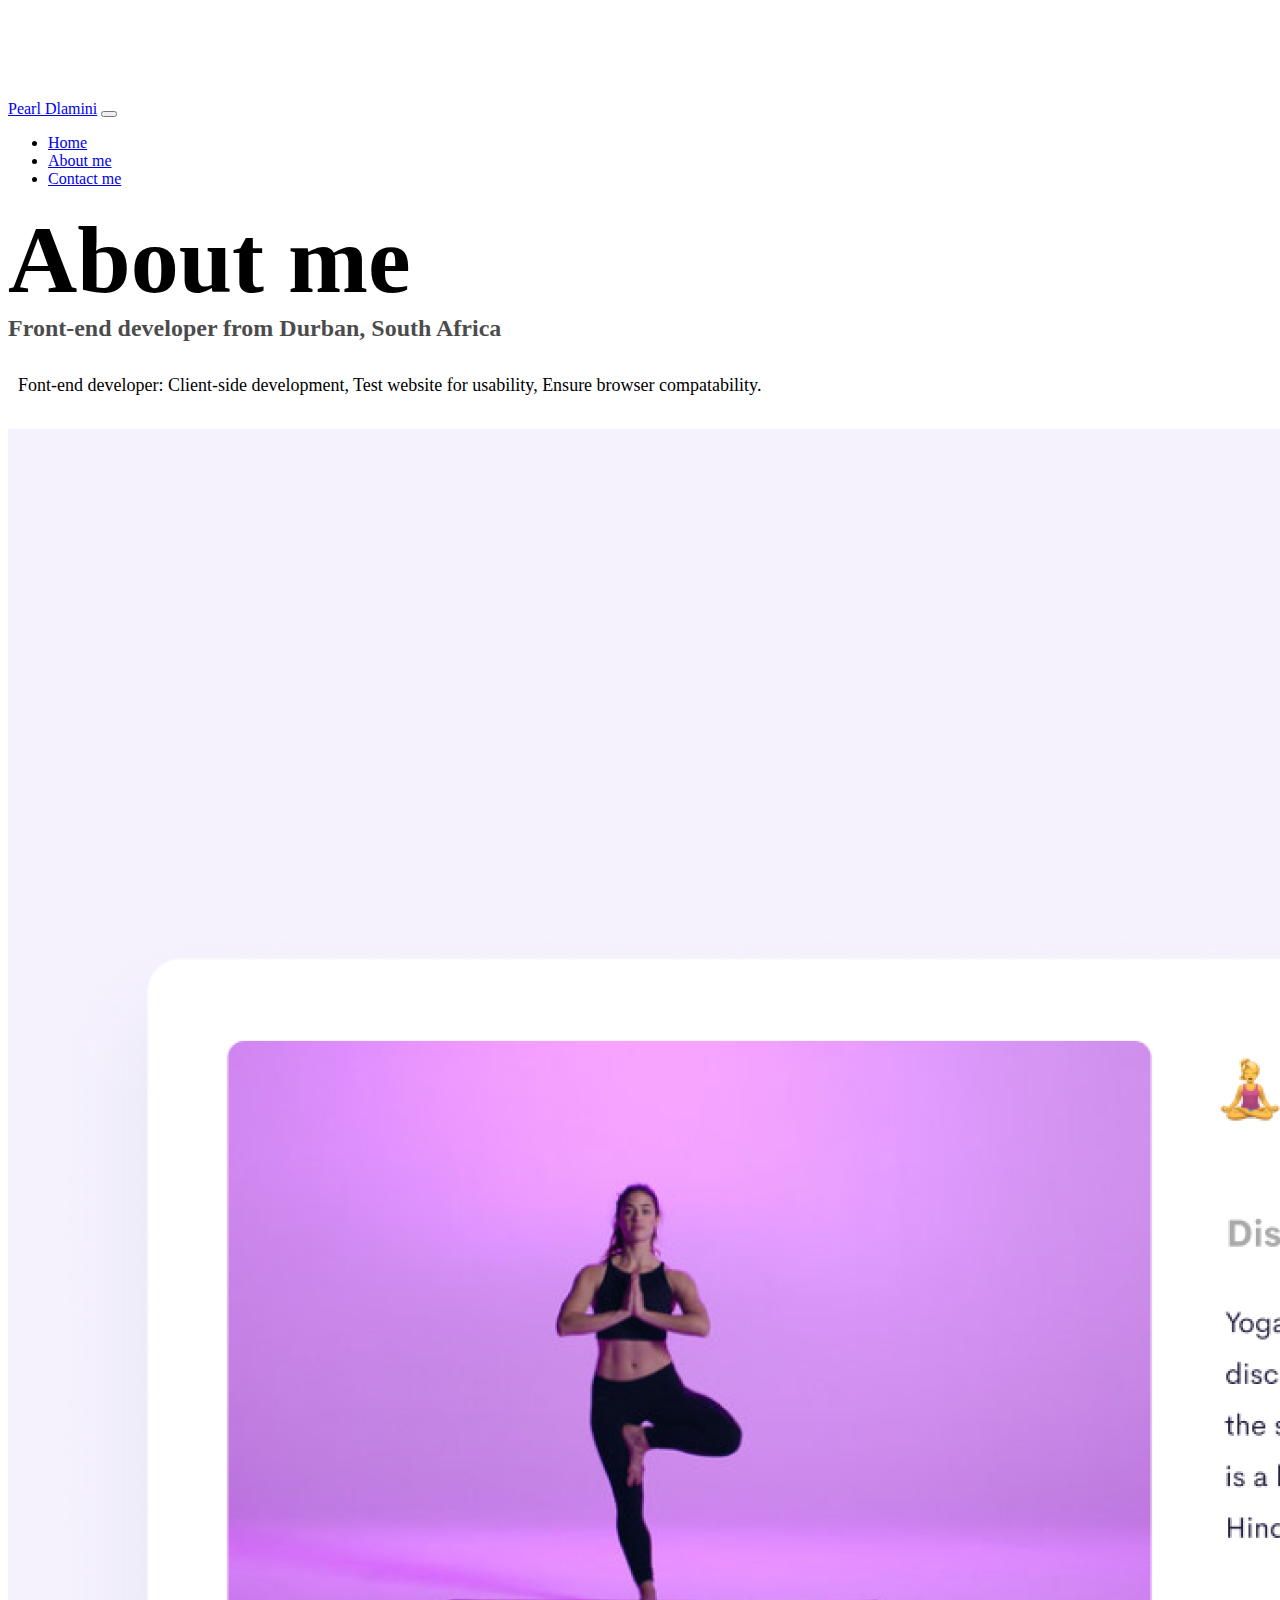
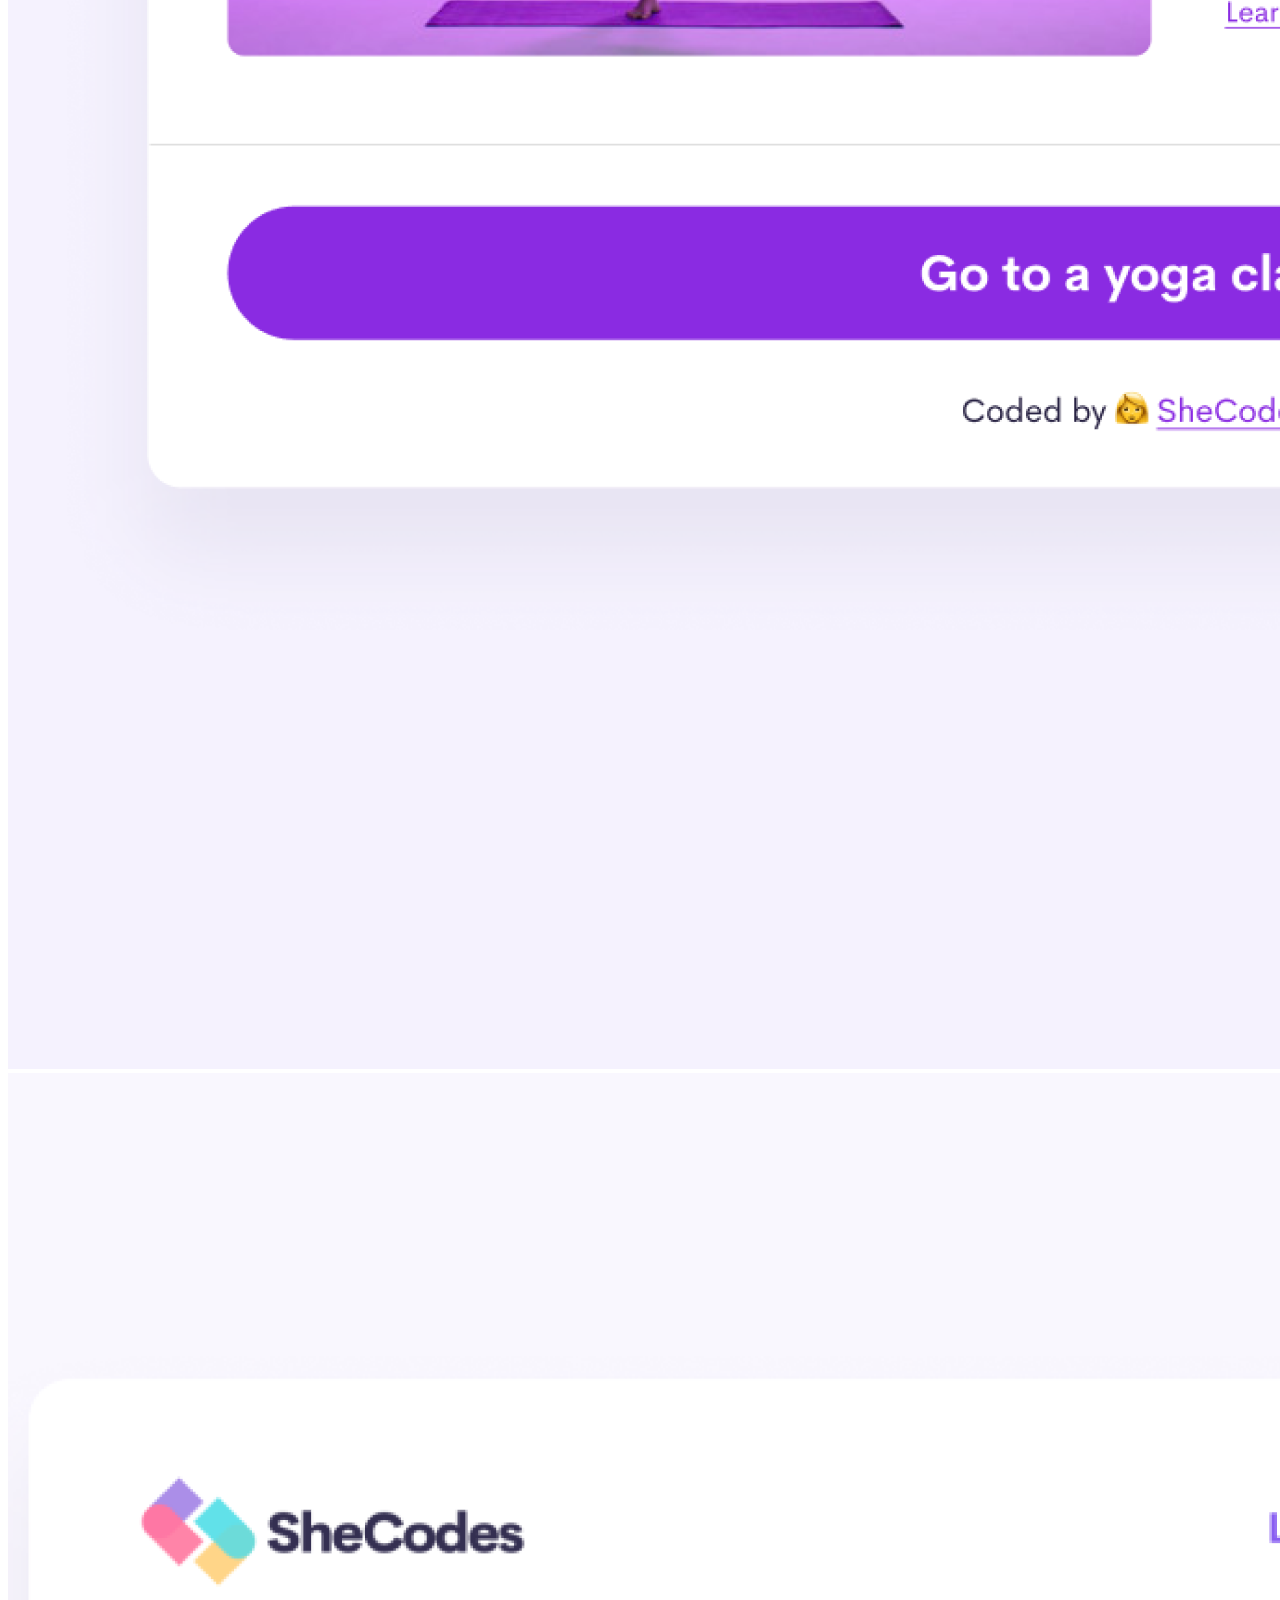
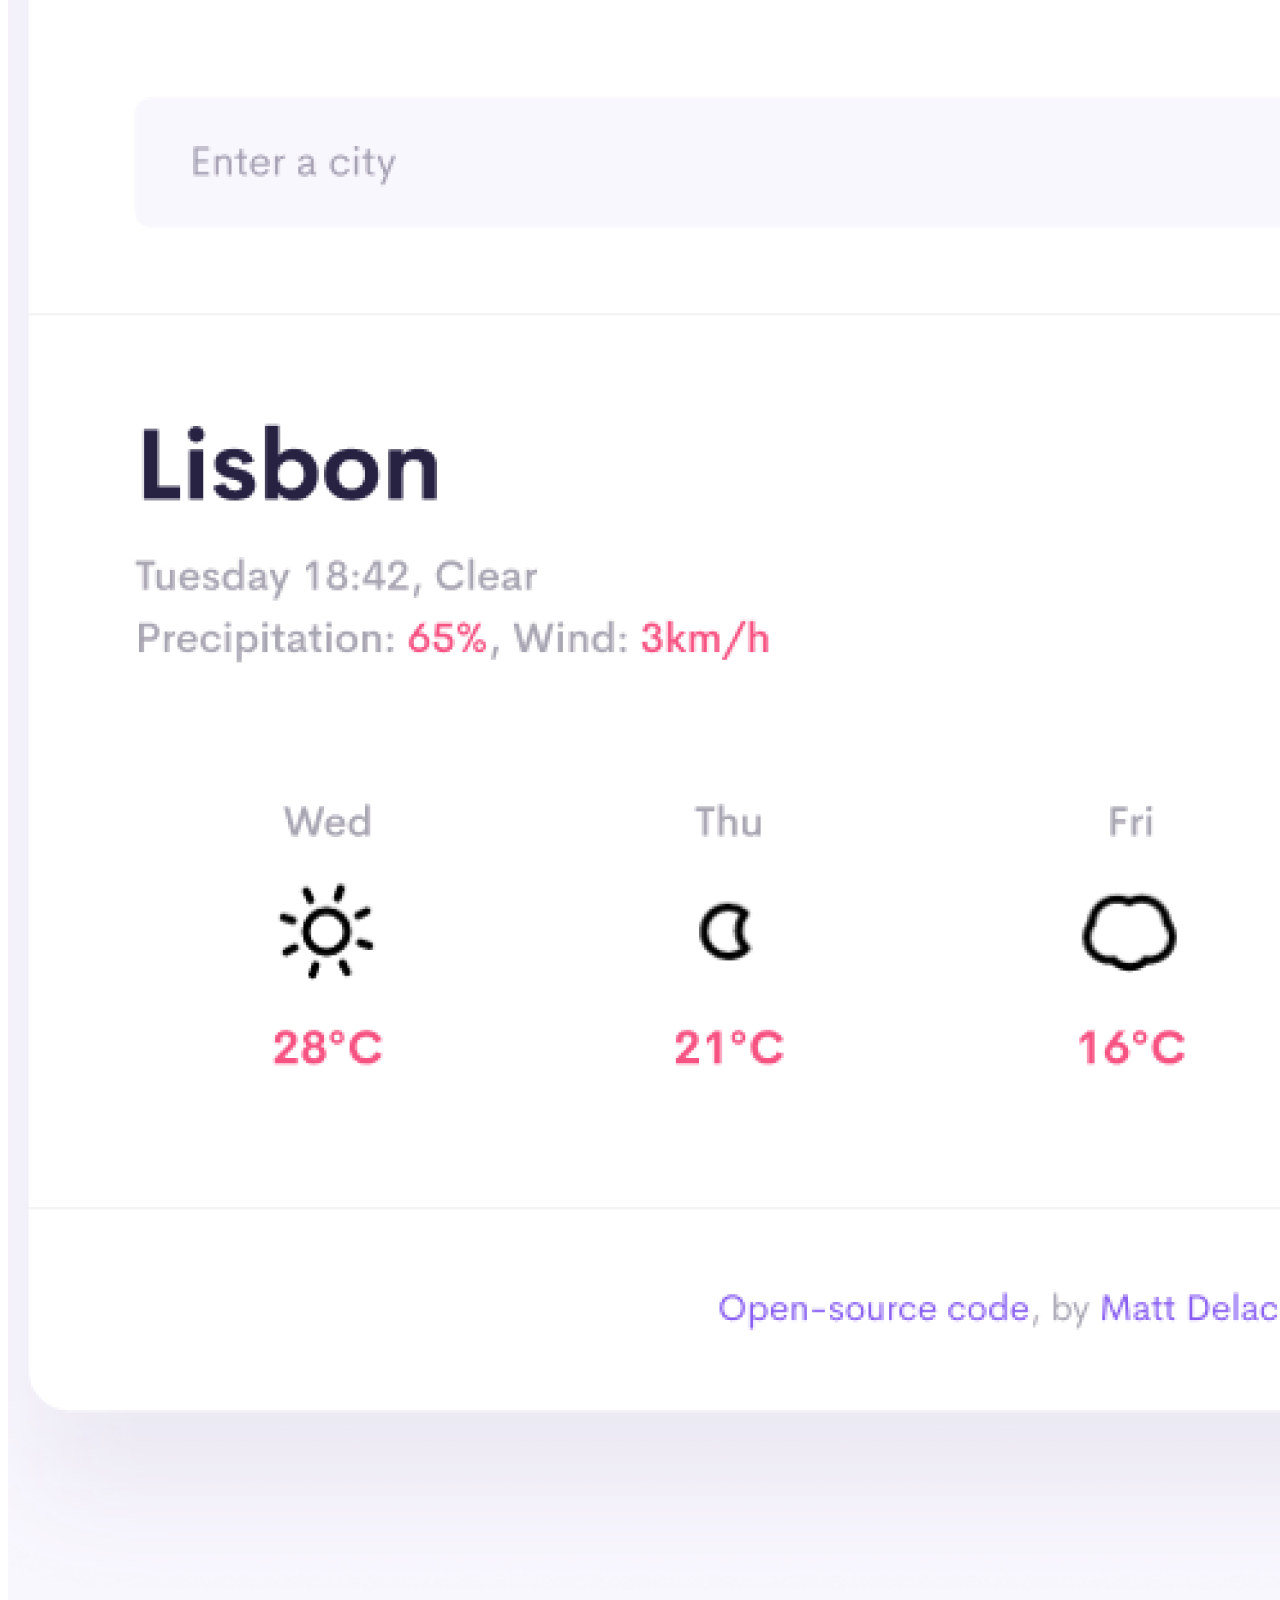
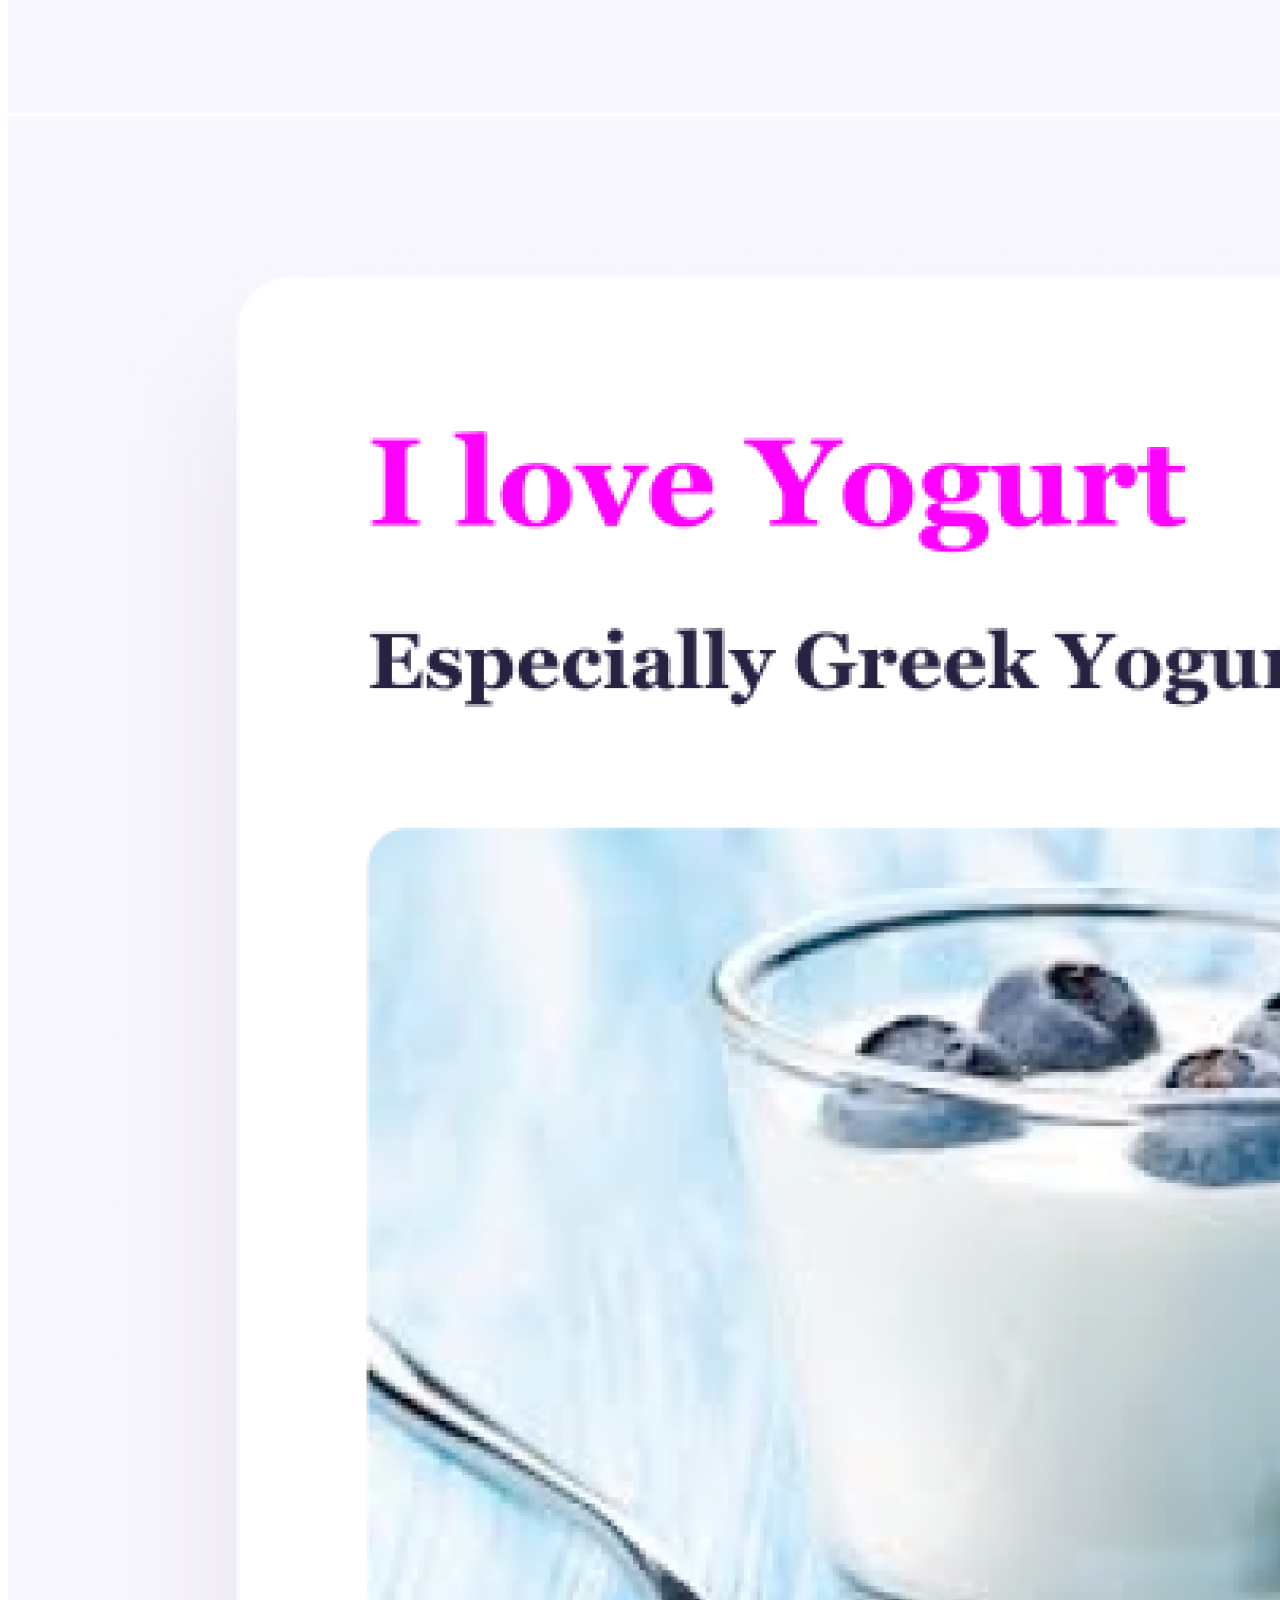
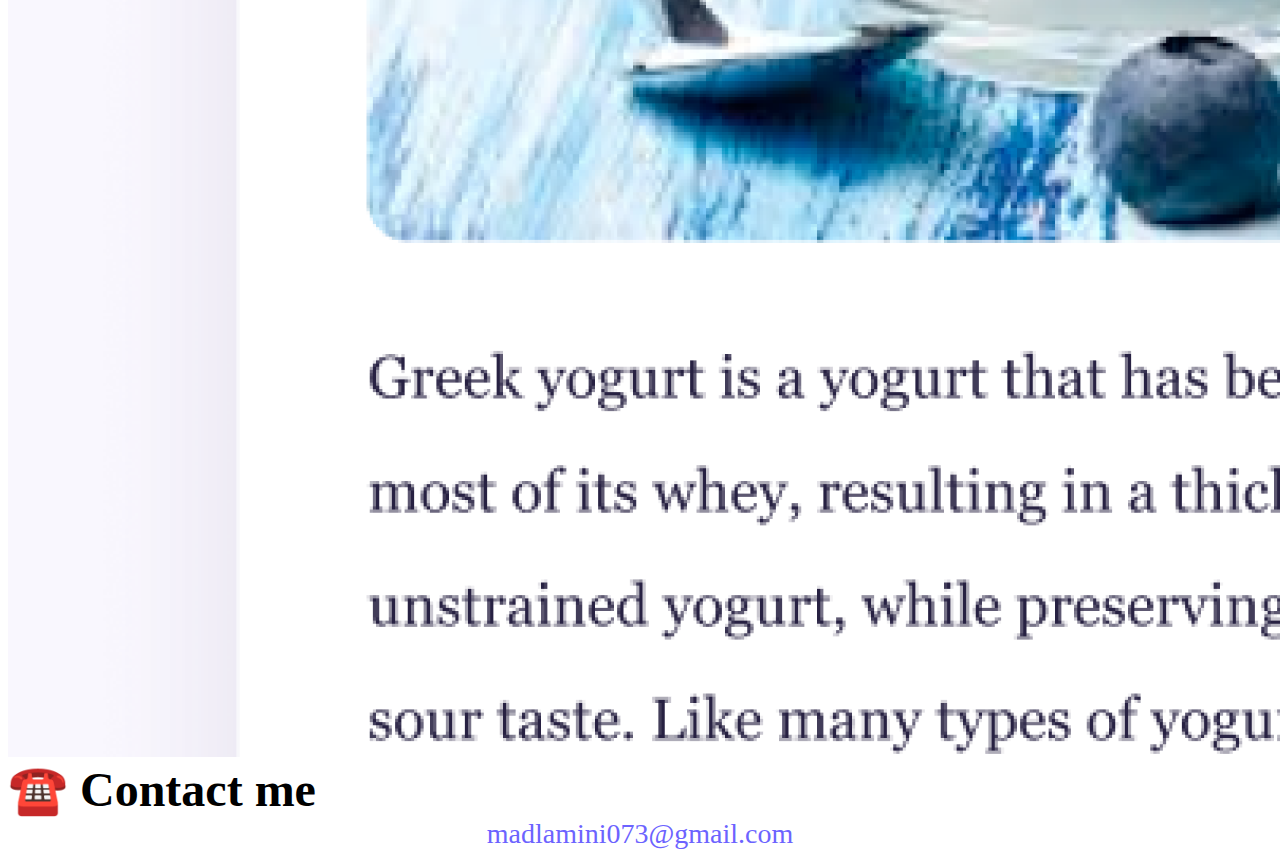
==== about.html @ 2f76c1c3 "Deployment from Codesandbox." ====
<!DOCTYPE html>
<html lang="en">
  <head>
    <meta charset="UTF-8" />
    <link
      href="https://cdn.jsdelivr.net/npm/bootstrap@5.0.0-beta2/dist/css/bootstrap.min.css"
      rel="stylesheet"
      integrity="sha384-BmbxuPwQa2lc/FVzBcNJ7UAyJxM6wuqIj61tLrc4wSX0szH/Ev+nYRRuWlolflfl"
      crossorigin="anonymous"
    />
    <script
      src="https://cdn.jsdelivr.net/npm/bootstrap@5.0.0-beta2/dist/js/bootstrap.bundle.min.js"
      integrity="sha384-b5kHyXgcpbZJO/tY9Ul7kGkf1S0CWuKcCD38l8YkeH8z8QjE0GmW1gYU5S9FOnJ0"
      crossorigin="anonymous"
    ></script>
    <meta http-equiv="X-UA-Compatible" content="IE=edge" />
    <meta name="viewport" content="width=device-width, initial-scale=1.0" />
    <link rel="stylesheet" href="style.css" />
    <title>About me - Pearl Dlamini</title>
    <meta
      name="description"
      content="About Pearl Dlamini is a front-end developer based in South Africa, check out her projects and contact her for job inquiries"
    />
  </head>
  <body>
    <nav class="navbar navbar-expand-lg navbar-light bg-light fixed-top">
      <div class="container-fluid">
        <a class="navbar-brand" href="index.html" title="Homepage"
          >Pearl Dlamini</a
        >
        <button
          class="navbar-toggler"
          type="button"
          data-bs-toggle="collapse"
          data-bs-target="#navbarNav"
          aria-controls="navbarNav"
          aria-expanded="false"
          aria-label="Toggle navigation"
        >
          <span class="navbar-toggler-icon"></span>
        </button>
        <div class="collapse navbar-collapse" id="navbarNav">
          <ul class="navbar-nav">
            <li class="nav-item">
              <a
                class="nav-link"
                aria-current="page"
                href="index.html"
                title="Homepage"
                >Home</a
              >
            </li>
            <li class="nav-item">
              <a
                class="nav-link active"
                href="index.html"
                title="About Pearl Dlamini"
                >About me</a
              >
            </li>
            <li class="nav-item">
              <a
                class="nav-link"
                href="index.html#contact"
                title="Contact Pearl Dlamini"
                >Contact me</a
              >
            </li>
          </ul>
        </div>
      </div>
    </nav>
    <h1 class="text-center">About me</h1>
    <h3 class="text-center">Front-end developer from Durban, South Africa</h3>
    <div class="about-paragraphs text-center">
      <p>
        Font-end developer: Client-side development, Test website for usability,
        Ensure browser compatability.
      </p>
    </div>
    <div class="container">
      <div class="row">
        <div class="col-sm-4">
          <img
            src="images/yoga.png"
            class="img-fluid p-2 shadow rounded"
            alt="Yoga project"
          />
        </div>
        <div class="col-sm-4">
          <img
            src="images/weather.png"
            class="img-fluid p-2 shadow rounded"
            alt="Weather project"
          />
        </div>
        <div class="col-sm-4">
          <img
            src="images/yogurt.png"
            class="img-fluid p-2 shadow rounded"
            alt="Yogurt project"
          />
        </div>
      </div>
    </div>
    <div id="contact" class="mt-5">
      <h2 class="text-center">☎️ Contact me</h2>
      <a href="mailto:madlamini073@gmail.com" class="email-link">
        madlamini073@gmail.com
      </a>
    </div>
  </body>
</html>
---- style.css ----
:root {
  --primary-color: #6c63ff;
  --secondary-color: #f5f2fe;
  --box-shadow: 0 5px 10px rgba(0, 0, 0, 0.3);
}

body {
  margin-top: 100px;
}

h1,
h2,
h3 {
  margin: 0;
}

h1 {
  font-size: 96px;
}

h2 {
  font-size: 48px;
}

h3 {
  font-size: 24px;
  opacity: 0.7;
}

p {
  font-size: 18px;
  line-height: 1.5;
}

.navigation-links {
  display: flex;
  margin-top: 40px;
  justify-content: center;
}

.navigation-links a {
  margin: 20px;
}

.primary-link {
  border-radius: 4px;
  padding: 15px;
  text-decoration: none;
  text-transform: capitalize;
  background: var(--primary-color);
  box-shadow: var(--box-shadow);
  color: white;
}

.secondary-link {
  border: 1px solid var(--primary-color);
  border-radius: 4px;
  color: var(--primary-color);
  padding: 20px 15px;
  text-decoration: none;
  text-transform: capitalize;
  color: var(--primary-color);
  border: 1px solid var(--primary-color);
}

.homepage-link {
  color: var(--primary-color);
  text-align: center;
  display: block;
}

.about-paragraphs {
  margin: 30px 0;
}

.about-paragraphs p {
  margin: 10px;
}

.email-link {
  display: flex;
  justify-content: center;
  color: var(--primary-color);
  font-size: 28px;
  text-decoration: none;
}

.email-link:hover {
  text-decoration: underline;
}
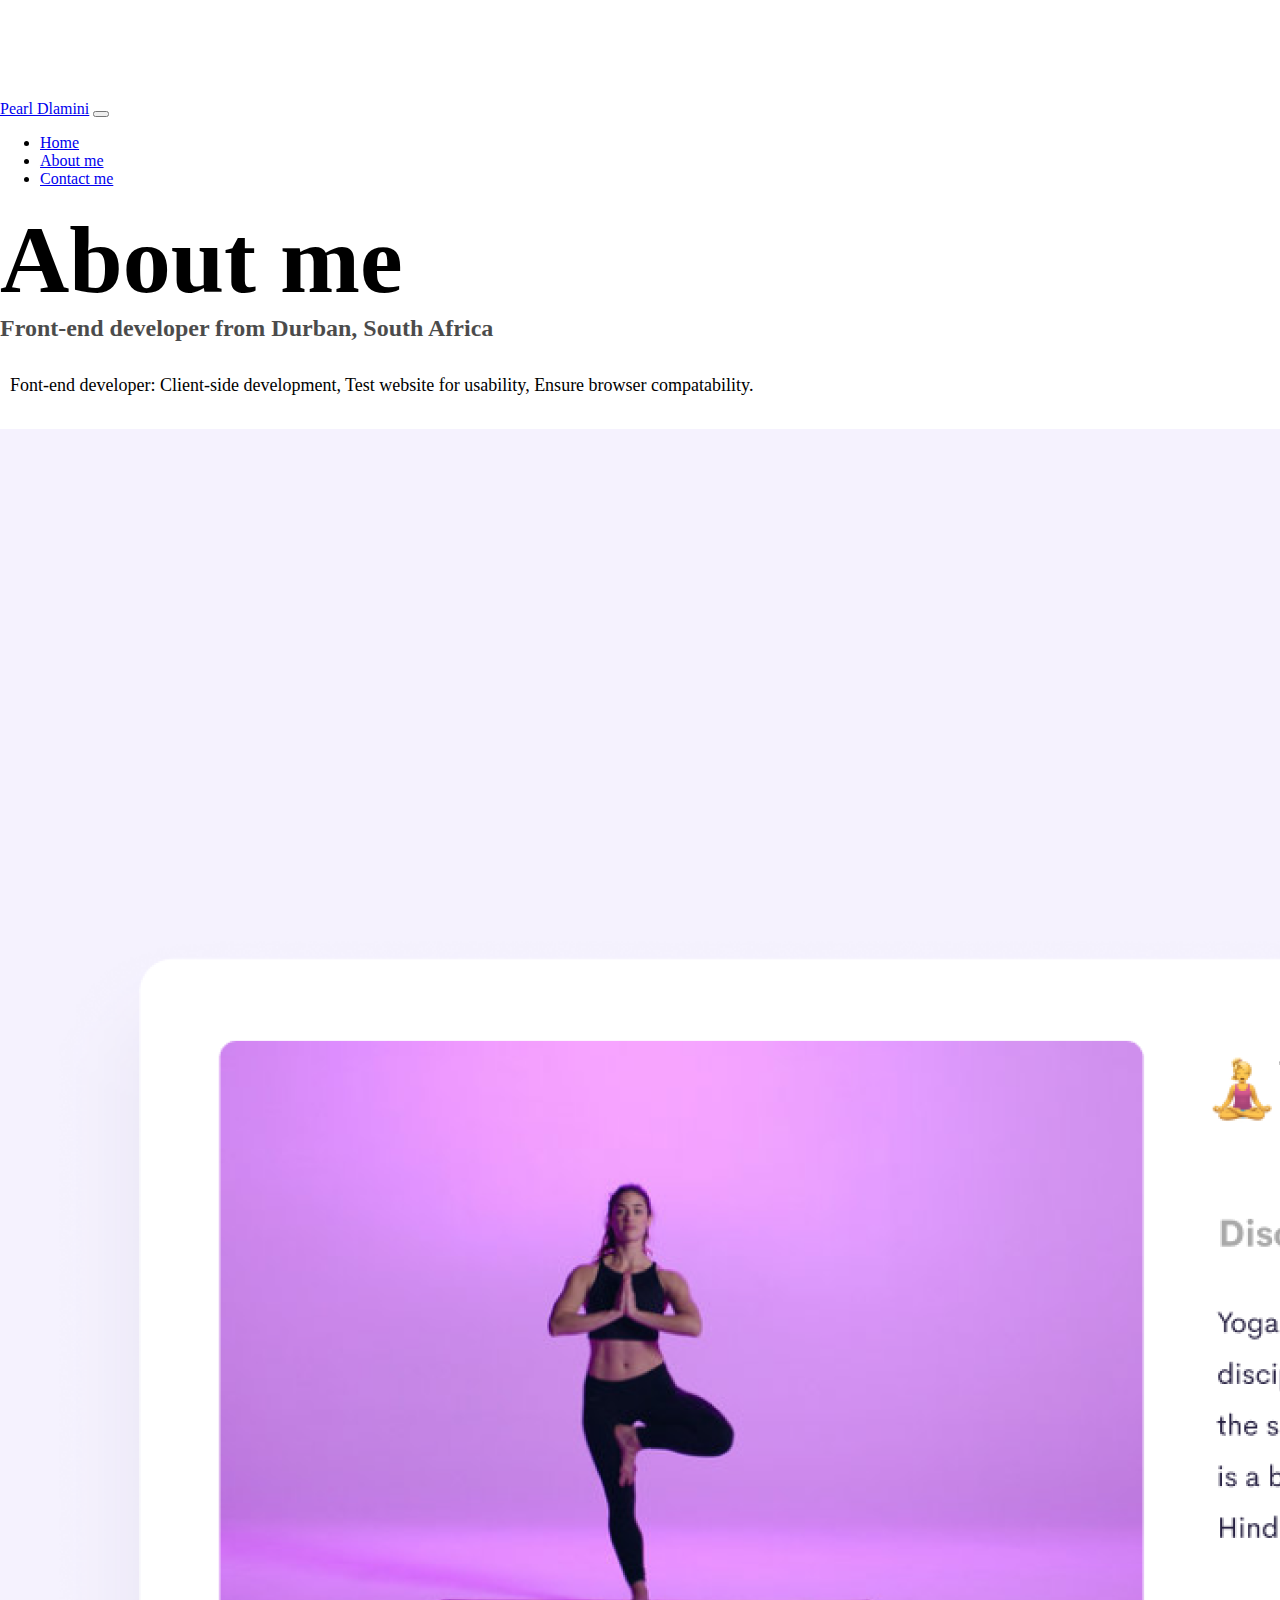
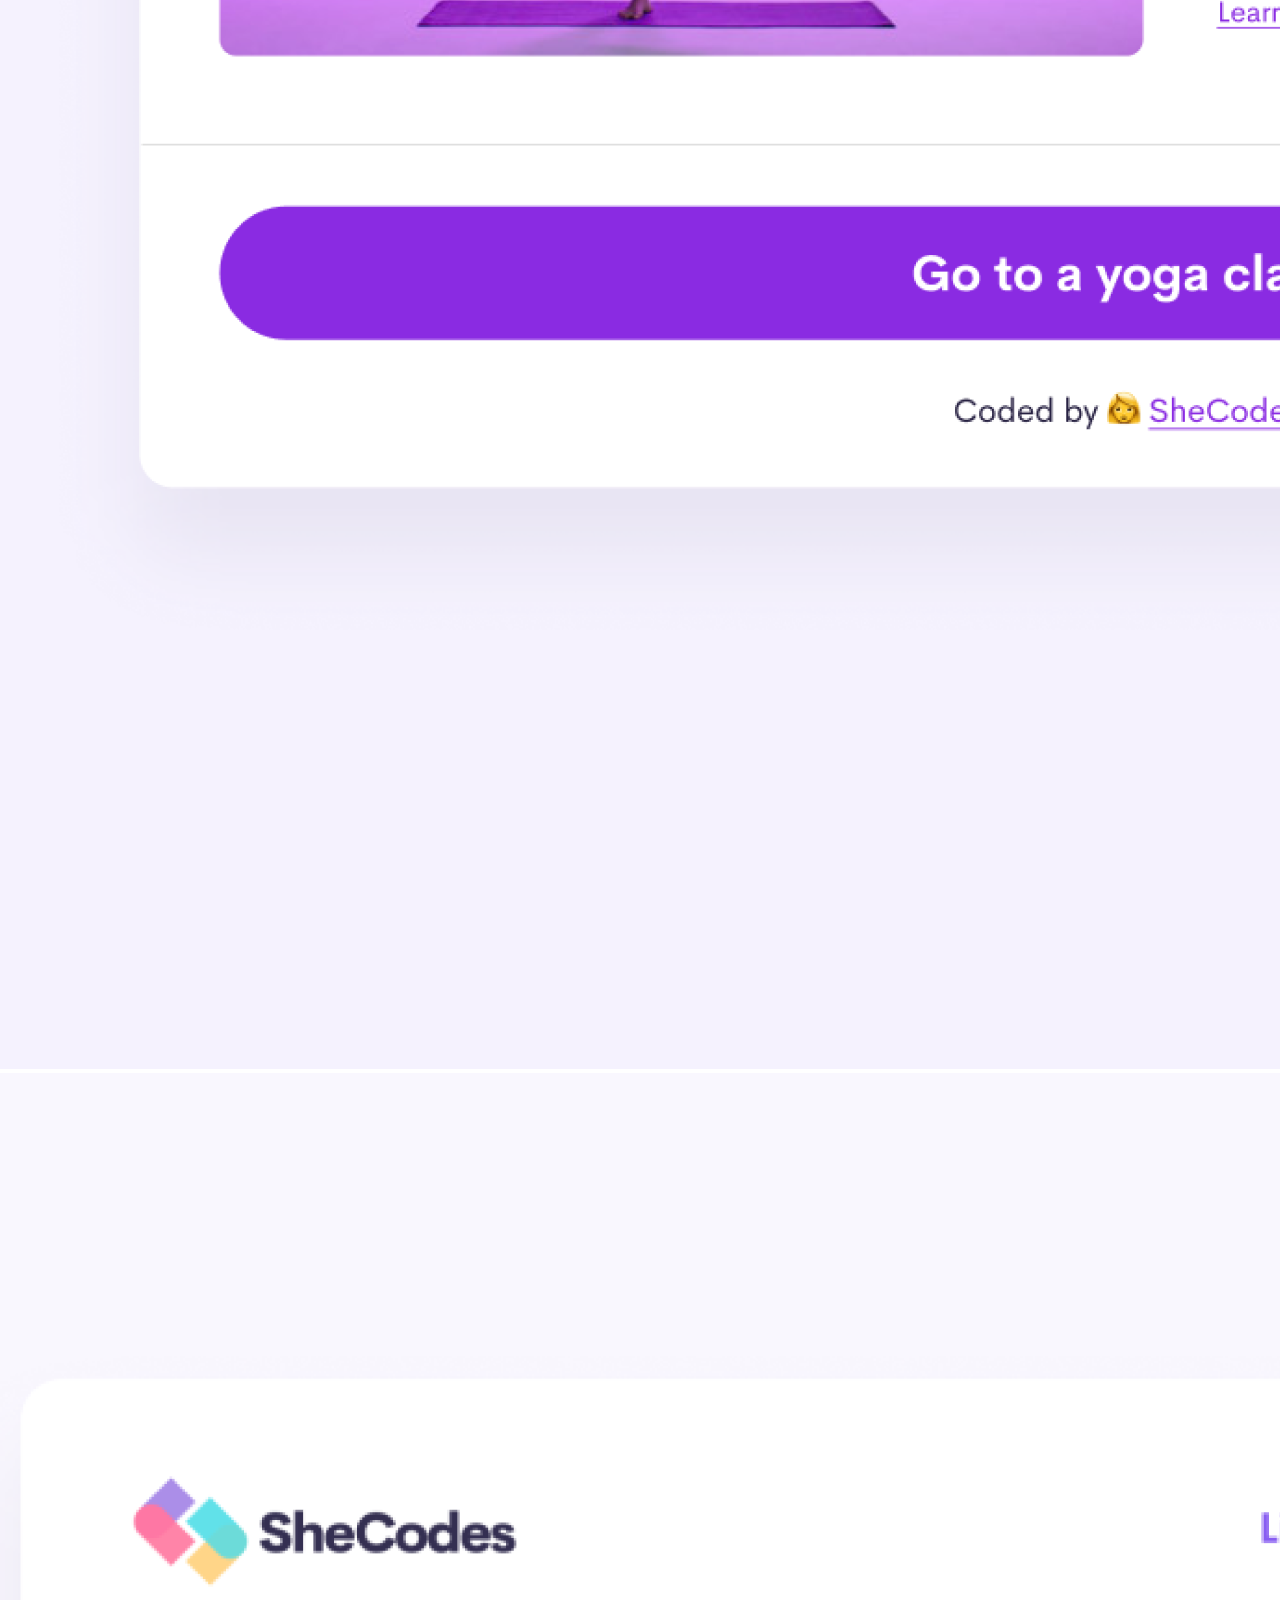
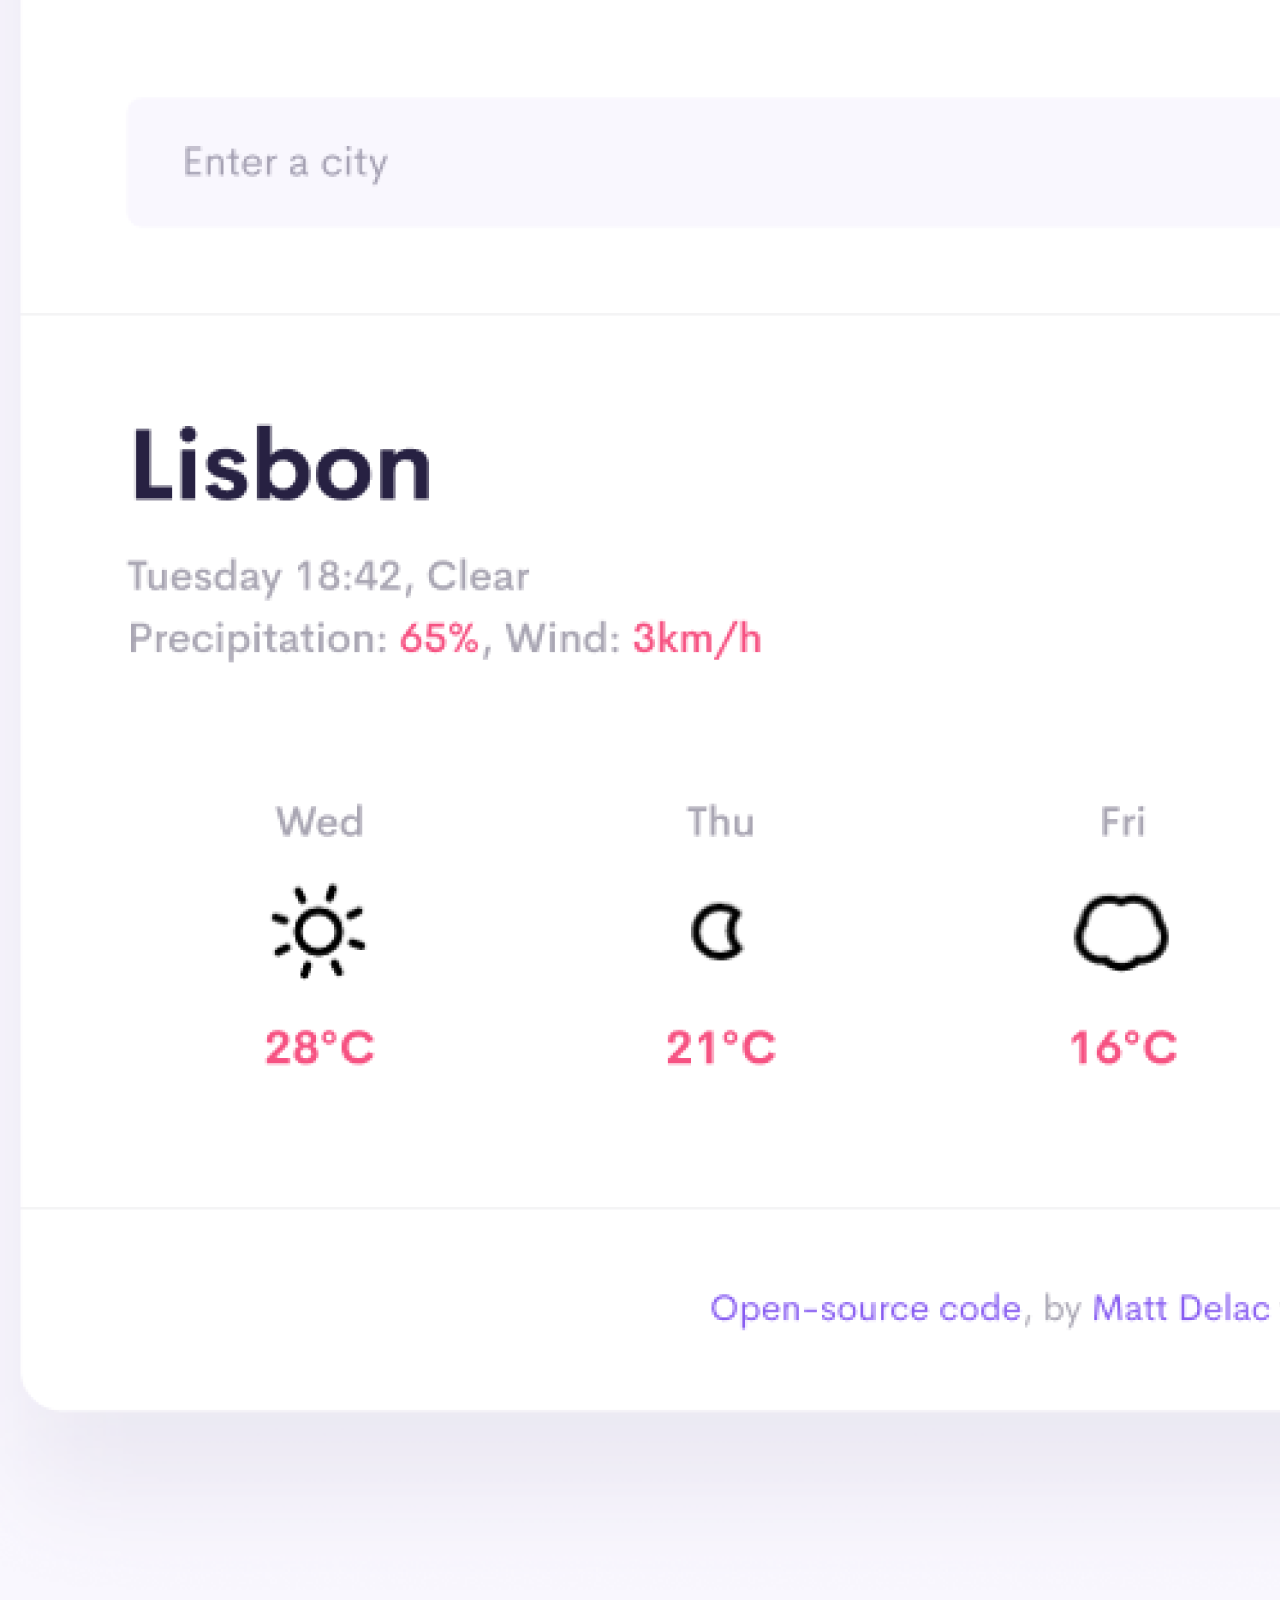
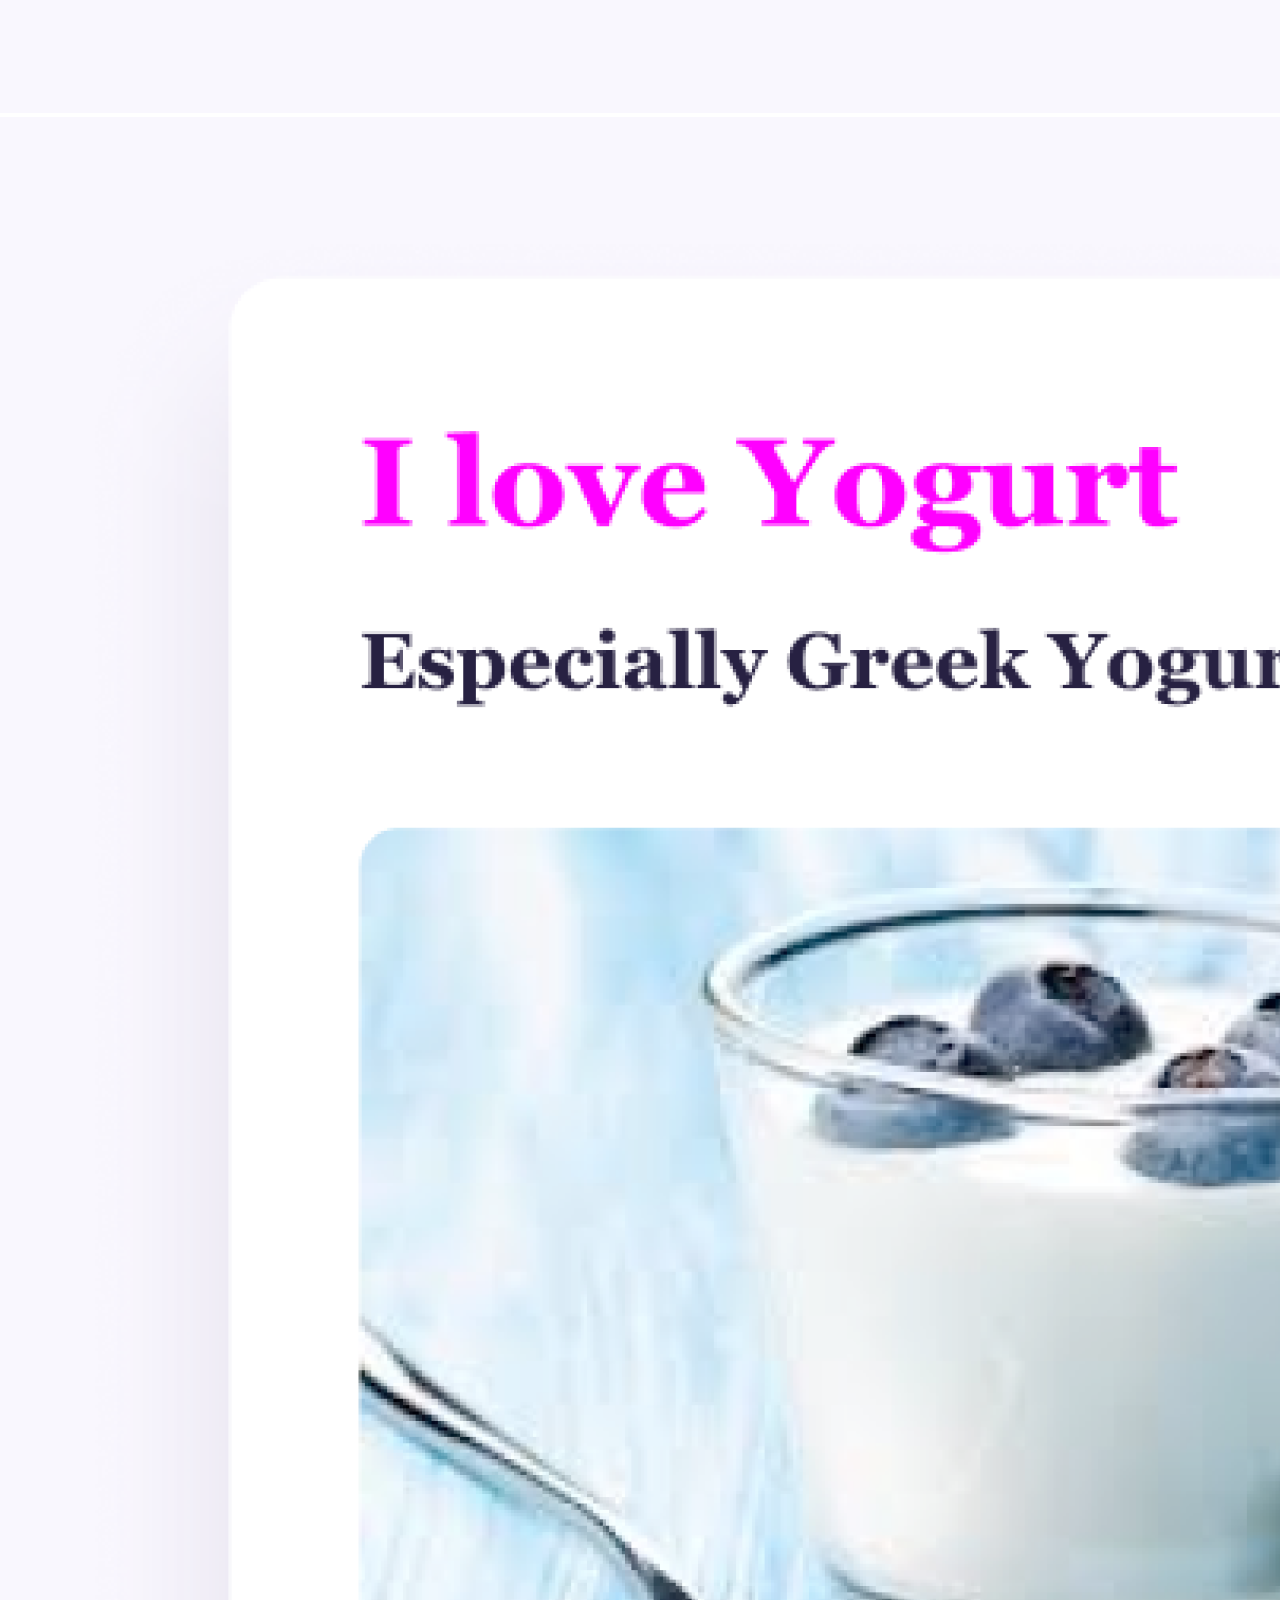
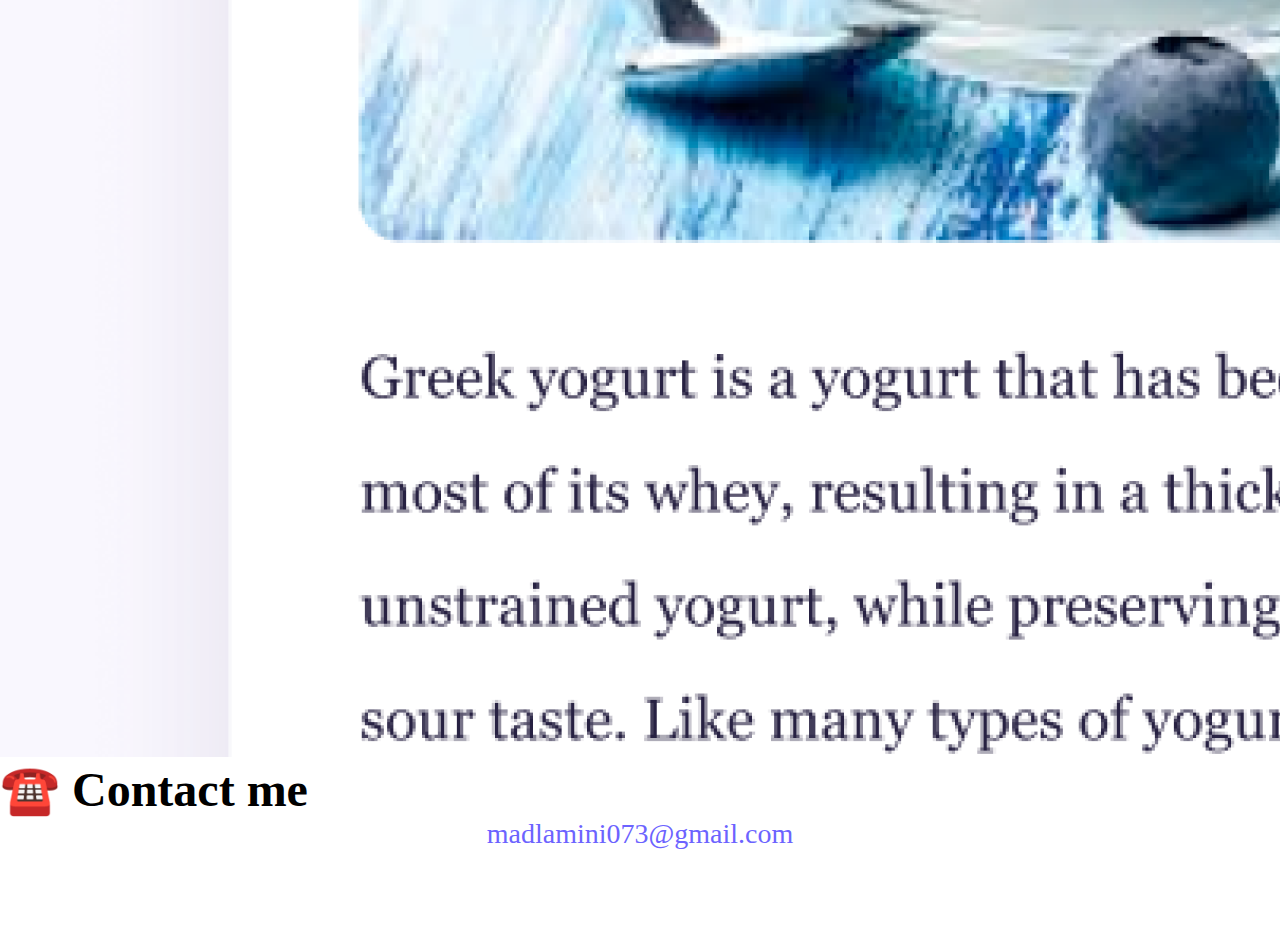
==== commit 915141a7: "Deployment from Codesandbox." ====
--- a/about.html
+++ b/about.html
@@ -83,21 +83,21 @@
         <div class="col-sm-4">
           <img
             src="images/yoga.png"
-            class="img-fluid p-2 shadow rounded"
+            class="img-fluid p-2 mb-5 shadow rounded"
             alt="Yoga project"
           />
         </div>
         <div class="col-sm-4">
           <img
             src="images/weather.png"
-            class="img-fluid p-2 shadow rounded"
+            class="img-fluid p-2 mb-5 shadow rounded"
             alt="Weather project"
           />
         </div>
         <div class="col-sm-4">
           <img
             src="images/yogurt.png"
-            class="img-fluid p-2 shadow rounded"
+            class="img-fluid p-2 mb-5 shadow rounded"
             alt="Yogurt project"
           />
         </div>
--- a/style.css
+++ b/style.css
@@ -5,7 +5,7 @@
 }
 
 body {
-  margin-top: 100px;
+  margin: 100px 0;
 }
 
 h1,
@@ -20,6 +20,24 @@
 
 h2 {
   font-size: 48px;
+}
+
+@media (max-width: 576px) {
+  h1 {
+    font-size: 48px;
+    line-height: 1.5;
+  }
+
+  h2 {
+    font-size: 32px;
+    text-align: center;
+  }
+
+  .project-link {
+    display: block;
+    text-align: center;
+    margin: 0 20px;
+  }
 }
 
 h3 {
@@ -49,6 +67,10 @@
   text-transform: capitalize;
   background: var(--primary-color);
   box-shadow: var(--box-shadow);
+  color: white;
+}
+
+.primary-link:hover {
   color: white;
 }
 
